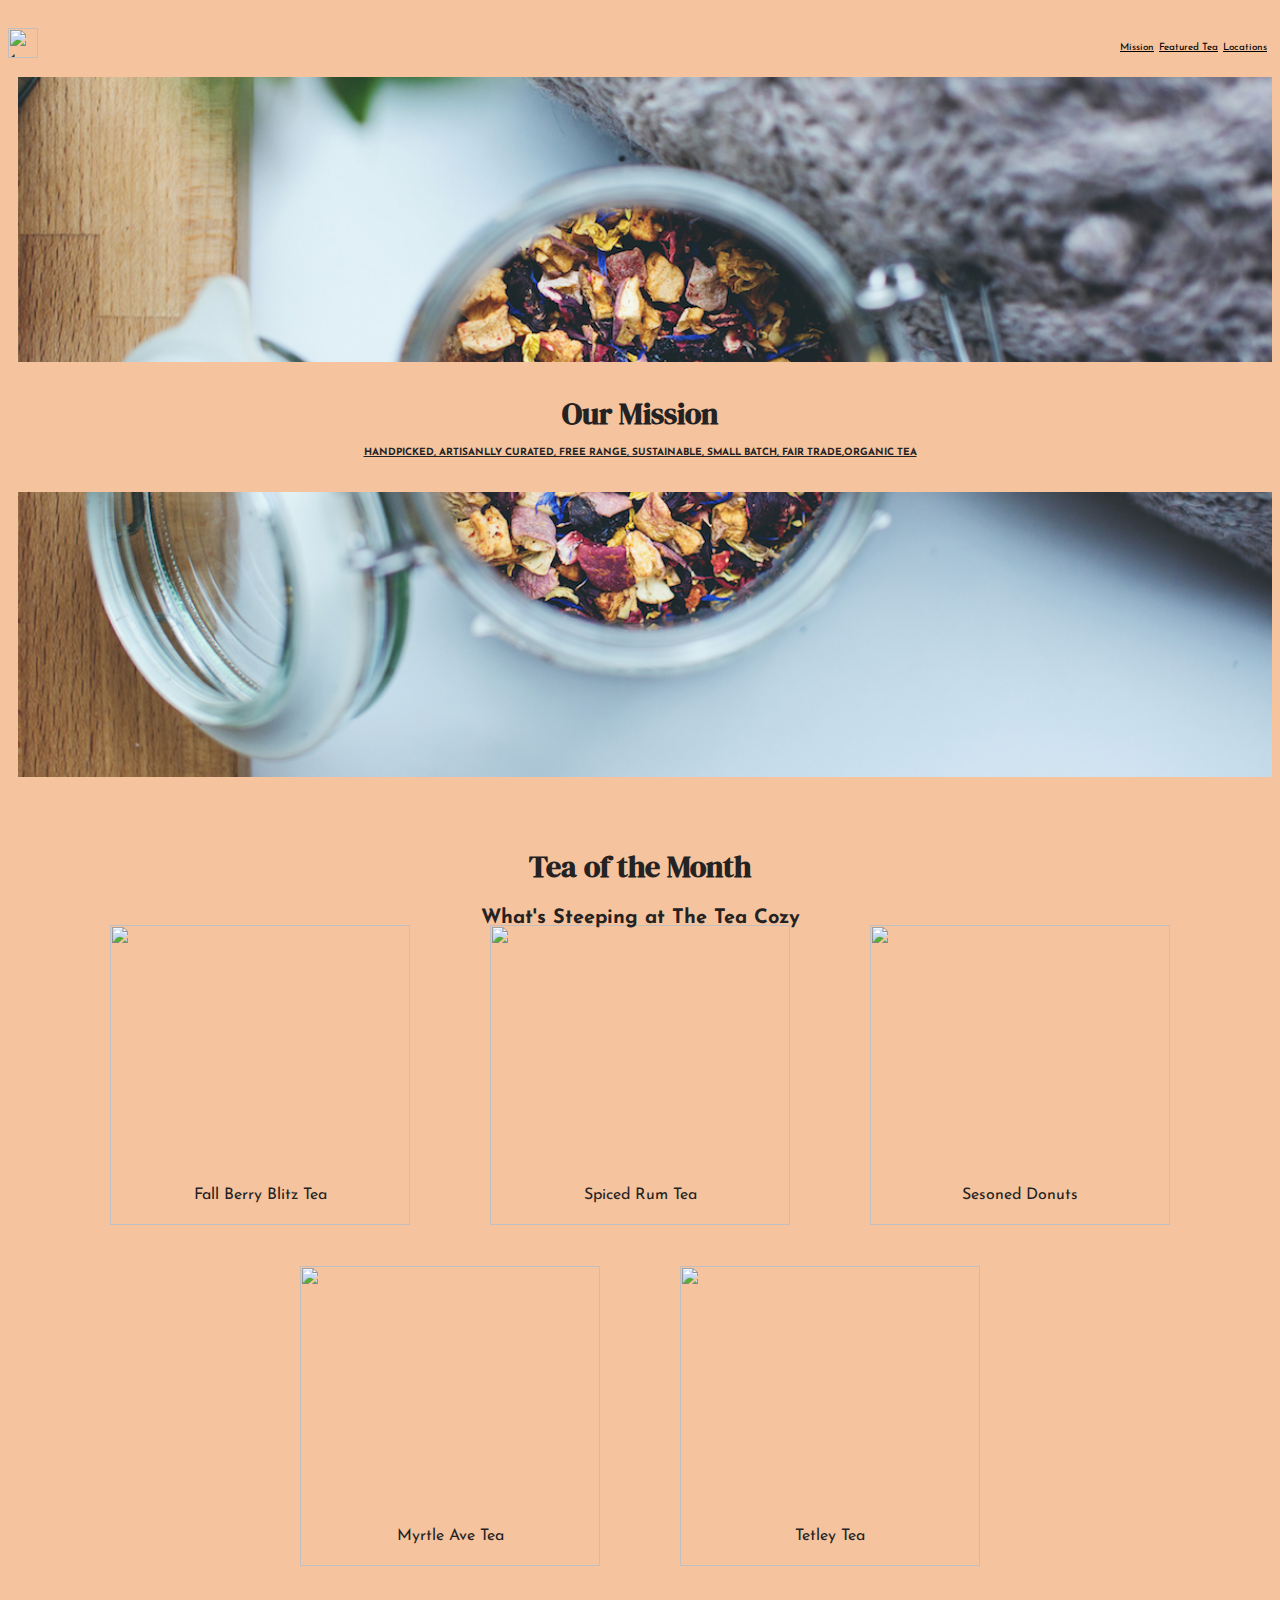
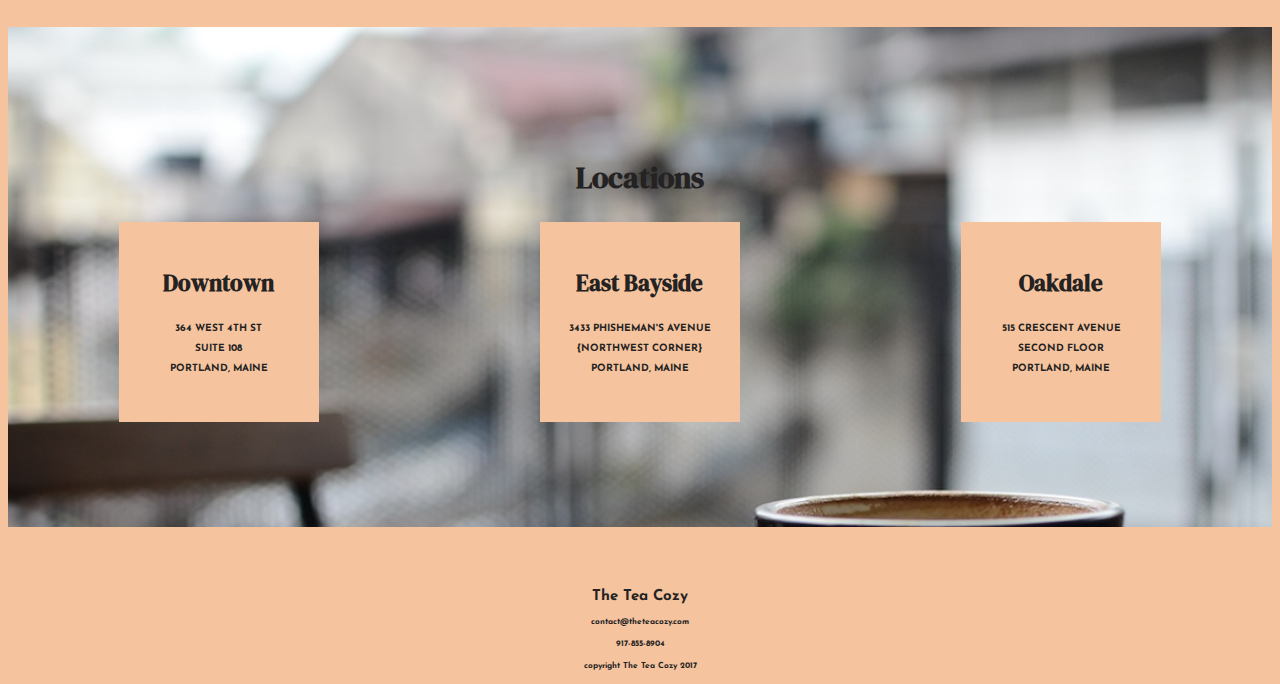
==== teacozy.html @ c8579efa "Add files via upload" ====
<html lang="en">
<head>
    <meta charset="UTF-8">
    <meta http-equiv="X-UA-Compatible" content="IE=edge">
    <meta name="viewport" content="width=device-width, initial-scale=1.0">
    <title>Tea Cozy</title>
    <link rel="stylesheet" href="teacozystyle.css"/>
    <link rel="preconnect" href="https://fonts.googleapis.com">
    <link rel="preconnect" href="https://fonts.gstatic.com" crossorigin>
    <link href="https://fonts.googleapis.com/css2?family=DM+Serif+Display&display=swap" rel="stylesheet">
    <link href="https://fonts.googleapis.com/css2?family=Josefin+Sans:wght@300&display=swap" rel="stylesheet">
<body>
    <nav>
        <div class="logo">
            <img id="fumbiisannoying" src="C:\Users\PAVILION\Downloads\logo.png" alt="tea cozy"/>
        </div>
        <ul class="navbarlist">
            <li><a href="#om">Mission</a></li>
            <li><a href="#tom">Featured Tea</a></li>
            <li><a href="#l">Locations</a></li> 
        </ul>    
    </nav>
    <div class="jumbotron">
        <div class="content">
            <h2 id="om">Our Mission</h2>
            <h4>Handpicked, Artisanlly Curated, Free Range, Sustainable, Small Batch, Fair Trade,Organic Tea</h4>
        </div>   
    </div>
    <div class="container">
        <div class="totmtext">
            <h2 id="tom">Tea of the Month</h2>
            <h4>What's Steeping at The Tea Cozy</h4>
        </div>
        <div class="totm">
            <figure>
                <img src="C:\Users\PAVILION\Downloads\1.jpg"/>
                <figcaption>Fall Berry Blitz Tea</figcaption>
            </figure>
            <figure>
                <img src="C:\Users\PAVILION\Downloads\2.jpg"/>
                <figcaption>Spiced Rum Tea</figcaption>
            </figure>
            <figure>
                <img src="C:\Users\PAVILION\Downloads\3.jpg"/>
                <figcaption>Sesoned Donuts</figcaption>
            </figure>
            <figure>
                <img src="C:\Users\PAVILION\Downloads\4.jpg"/>
                <figcaption>Myrtle Ave Tea</figcaption>
            </figure>
            <figure>
                <img src="C:\Users\PAVILION\Downloads\5.jpg"/>
                <figcaption>Tetley Tea</figcaption>
            </figure>
        </div>
    
    </div>
    
    
    <div class="locations">
        <h2 id="l">Locations</h2>
        <div class="squares">
            <div class="loca">
                <h3>Downtown</h3>
                <h5>364 West 4th St <br> Suite 108 <br> Portland, Maine</h5>
            </div>
            <div class="loca">
                <h3>East Bayside</h3>
                <h5>3433 phisheman's Avenue <br> {Northwest Corner} <br> Portland, Maine</h5>
            </div>
            <div class="loca">
                <h3>Oakdale</h3>
                <h5>515 Crescent Avenue <br> Second Floor <br> Portland, Maine</h5>
            </div>
        </div>
            
    </div>
    
    <footer>
        <h2>The Tea Cozy</h2>
        <h5>contact@theteacozy.com</h5>
        <h5>917-855-8904</h5>
        <h5 id="copyright">copyright The Tea Cozy 2017</h5>
    </footer>
</body>
</html>
---- teacozystyle.css ----
html{
    min-width: 700px;
}
body{
    background-color: #f5c49e;
    font-family: 'DM Serif Display', serif;
    color: rgb(36, 34, 34);
    font-size: 20px;
    text-align: center;
    display: flex;
    flex-direction: column;
}
nav{
    display: flex;
    justify-content: space-between;
    align-items: center;
    height: 69px;
}
.logo{
    height: auto;
}
#fumbiisannoying{
    object-fit: contain;
    height: 30px;
}
.navbarlist{
    display: flex;
    justify-content: space-around;
    flex-direction: row;
}
li{
    list-style: none;
}
a{
    text-decoration: underline;
    font-size: 10px;
    color: black;
    padding-right: 5px;
    font-family: 'Josefin Sans', sans-serif;
}
a:hover{
    color: rgb(243, 162, 162);
}
a:active{
    color: rgb(243, 162, 162);
}
.jumbotron{
    height: 700px;
    background-position: 10px;
    background-image: url("backdrop.jpg");
    background-size: 100%;
    background-repeat: no-repeat;
    display: flex;
    justify-content: center;
    align-items: center;
}
.content{
    background: #f5c49e;
    height: 130px;
    width: 100%;
    display: flex;
    flex-direction: column;
    flex-wrap: wrap;
    align-content: center;
    justify-content: center;
    line-height: 1px;
}
.content h4{
    text-transform: uppercase;
    text-decoration: underline;
    font-family: 'Josefin Sans', sans-serif;
    font-size: 10px;
}
.container{
    max-height: 600px;
    display: flex;
    justify-items: center;
    align-content: center;
    flex-direction: column;
    line-height: 1px;
}
.container h4{
    font-family: 'Josefin Sans', sans-serif;
}
.totm{
    display: flex;
    flex-direction: row;
    justify-content: center;
    flex-wrap: wrap;
    align-items: center;
}
.totmtext{
    position: relative;
    top: 50px;
    line-height: 1;
}
.container img{
    flex: auto;
    height: 300px;
    width: 300px;
    object-fit: contain;
    flex-direction: row;
    align-content: flex-start;
    justify-items: space-around;
}
figcaption{
    font-family: 'Josefin Sans', sans-serif;
    font-size: 16px;
    position: relative;
    bottom: 30px;
}
.locations{
    height: 500px;
    background-image: url("backdrop2.jpg");
    background-size: 100%;
    background-repeat: no-repeat;
    display: flex;
    justify-content: center;
    flex-direction: column;
    position: relative;
    top: 250px;
    width: 100%;
}
.squares{
    height: 200px;
    display: flex;
    flex-direction: row;
    justify-content: space-around;
}
.loca{
    background-color: #f5c49e;
    text-align: center;
    line-height: 1;
    flex-wrap: wrap;
    width: 200px;
    justify-items: center;
    align-content: center;
}
.loca h5{
    text-transform: uppercase;
    font-family: 'Josefin Sans', sans-serif;
    font-size: 10px;
    line-height: 2;
}
footer{
    position: relative;
    top: 300px;
    font-family: 'Josefin Sans', sans-serif;
    font-size: 10px;
}
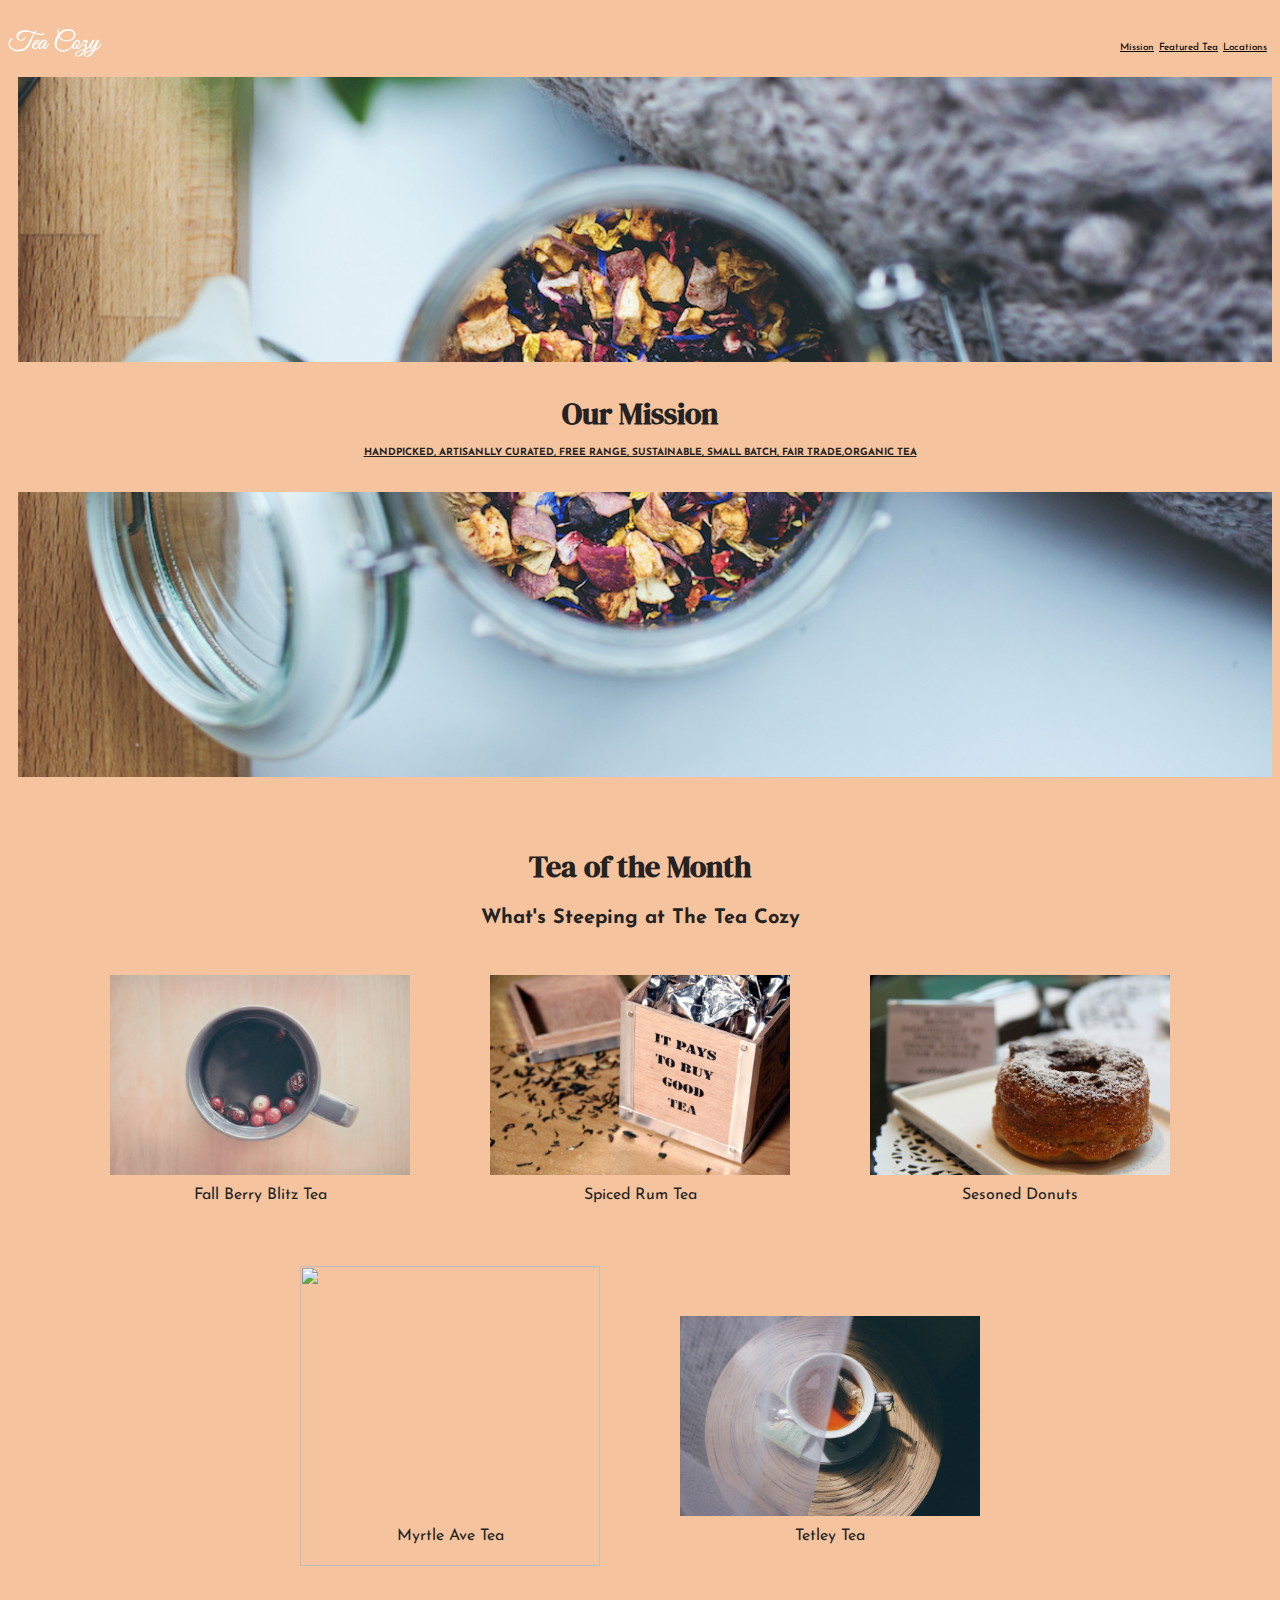
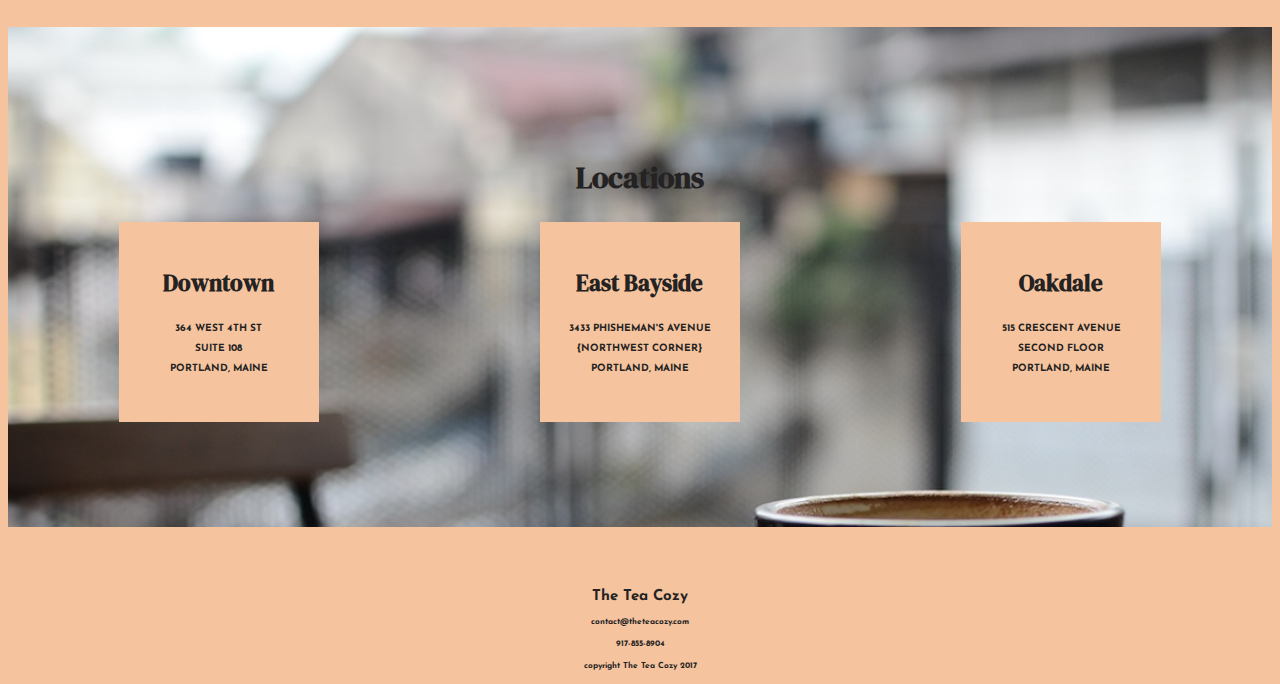
==== commit cde36096: "Update teacozy.html" ====
--- a/teacozy.html
+++ b/teacozy.html
@@ -12,7 +12,7 @@
 <body>
     <nav>
         <div class="logo">
-            <img id="fumbiisannoying" src="C:\Users\PAVILION\Downloads\logo.png" alt="tea cozy"/>
+            <img id="fumbiisannoying" src="logo.png" alt="tea cozy"/>
         </div>
         <ul class="navbarlist">
             <li><a href="#om">Mission</a></li>
@@ -33,23 +33,23 @@
         </div>
         <div class="totm">
             <figure>
-                <img src="C:\Users\PAVILION\Downloads\1.jpg"/>
+                <img src="1.jpg"/>
                 <figcaption>Fall Berry Blitz Tea</figcaption>
             </figure>
             <figure>
-                <img src="C:\Users\PAVILION\Downloads\2.jpg"/>
+                <img src="2.jpg"/>
                 <figcaption>Spiced Rum Tea</figcaption>
             </figure>
             <figure>
-                <img src="C:\Users\PAVILION\Downloads\3.jpg"/>
+                <img src="3.jpg"/>
                 <figcaption>Sesoned Donuts</figcaption>
             </figure>
             <figure>
-                <img src="C:\Users\PAVILION\Downloads\4.jpg"/>
+                <img src="4.jpg"/>
                 <figcaption>Myrtle Ave Tea</figcaption>
             </figure>
             <figure>
-                <img src="C:\Users\PAVILION\Downloads\5.jpg"/>
+                <img src="5.jpg"/>
                 <figcaption>Tetley Tea</figcaption>
             </figure>
         </div>
@@ -83,4 +83,4 @@
         <h5 id="copyright">copyright The Tea Cozy 2017</h5>
     </footer>
 </body>
-</html>+</html>
